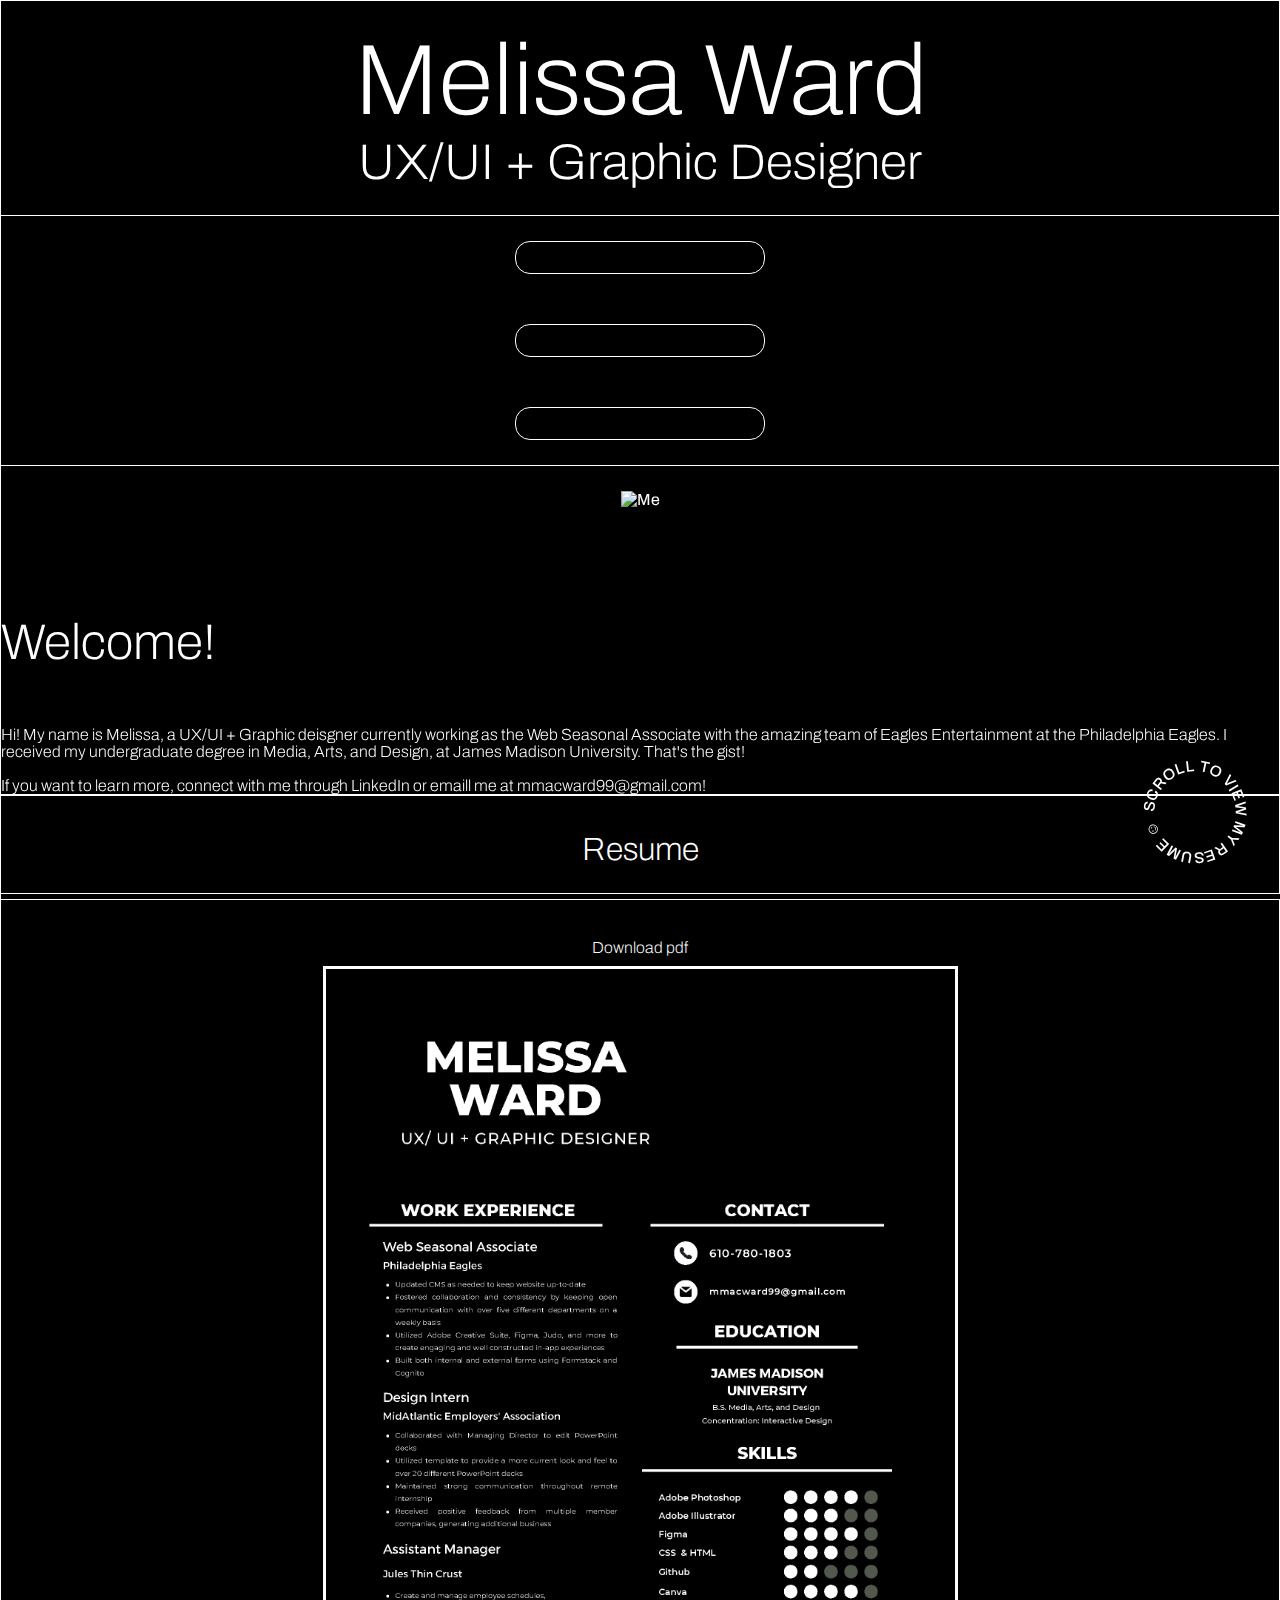
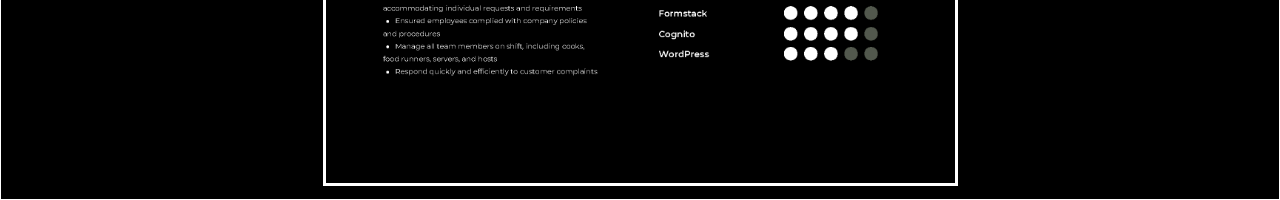
==== index.html @ 84e3e32f "portfolio" ====
<!DOCTYPE html>
<html lang="en">

<head>
  <meta charset="UTF-8">
  <meta http-equiv="X-UA-Compatible" content="IE=edge">
  <meta name="viewport" content="width=device-width, initial-scale=1.0">
  <title>Portfolio</title>
  <link rel="icon" type="image/png" href="images/Group 4.png" />
  <!-- Font awesome link -->
  <script src="https://kit.fontawesome.com/2b0c2f6b24.js" crossorigin="anonymous"></script>
  <!-- Google fonts link -->
  <link rel="preconnect" href="https://fonts.googleapis.com">
  <link rel="preconnect" href="https://fonts.gstatic.com" crossorigin>
  <link href="https://fonts.googleapis.com/css2?family=Archivo:wght@200;400&display=swap" rel="stylesheet">
  <!-- Bootstrap core CSS -->
  <link href="https://cdn.jsdelivr.net/npm/bootstrap@5.2.2/dist/css/bootstrap.min.css" rel="stylesheet"
    integrity="sha384-Zenh87qX5JnK2Jl0vWa8Ck2rdkQ2Bzep5IDxbcnCeuOxjzrPF/et3URy9Bv1WTRi" crossorigin="anonymous">
  <!-- Custom CSS -->
  <link href="./css/style.css" rel="stylesheet">
  <link href="./css/gallery.css" rel="stylesheet">
  <!-- Custom styles for this template -->
  <link rel="stylesheet" href="https://use.fontawesome.com/releases/v5.8.2/css/all.css"
    integrity="sha384-oS3vJWv+0UjzBfQzYUhtDYW+Pj2yciDJxpsK1OYPAYjqT085Qq/1cq5FLXAZQ7Ay" crossorigin="anonymous">
  <!-- Link for image fade -->
  <link href="https://unpkg.com/aos@2.3.1/dist/aos.css" rel="stylesheet">
</head>

<body>
  <div class="rotating-text-wrap">
    <svg class="rotating-text-circle reverse-rotating" viewBox="0 0 100 100" width="100" height="100">
      <defs>
    <path id="circle" d="
    M 50, 50
    m -37, 0
    a 37,37 0 1,1 74,0
    a 37,37 0 1,1 -74,0"></path>
      </defs>
    <text class="rotating-text">
    <textPath xlink:href="#circle">
    
    <!--Change Rotating Text-->
    scroll to view my resume ☺
    <!--Change Rotating Text-->
      
    </textPath>
    </text>
    </svg>
    </div>
  <div class="container-fluid">
    <div class="row">
      <div class="col-md-12 col-sm-12" style="padding-top: 25px;padding-bottom: 25px;text-align: right;">
        <div class="name">Melissa Ward<p style="font-size:50px;"></i>UX/UI + Graphic Designer</p></div>
      </div> <!-- end column -->  
    </div> <!-- end row 1 -->
    <div class="space"></div>
    <div class="row" style="border-top: none;border-bottom: none;">
      <div class="col-md-4 col-sm-4">
        <div class="learn">
          <a href="#aboutme"><button type="button" class="btn btn-primary">Contact</button></a>
        </div>
      </div><!-- end column -->
      <div class="col-md-4 col-sm-4">
        <div class="learn">
          <a href="ux.html"><button type="button" class="btn btn-primary">UX/UI</button></a>
        </div>
      </div><!-- end column -->
      <div class="col-md-4 col-sm-4">
        <div class="learn">
          <a href=personal.html><button type="button" class="btn btn-primary">Graphics</button></a>
        </div>
      </div><!-- end column -->
    </div><!-- end row 4 -->
    <div class="row" id="aboutme">
      <div class="col-md-6 col-sm-6" style="text-align: center;padding: 25px;" data-aos="fade-up"
        data-aos-duration="2000" data-aos-delay="200">
        <img src="./images/Facetune_17-10-2022-01-54-45.png" class="float-left m-3" alt="Me" width="40%">
      </div>
      <div class="col-md-6 col-sm-6" style="text-align:left;font-weight: 200;padding-top: 40px;padding-right: 40px;"
        data-aos="fade-up" data-aos-duration="2000" data-aos-delay="200">
        <div class="about">
          <h2 style="text-align:left;font-size:50px;font-weight:200;">Welcome!</h2>
         <p style="padding-top:15px;">Hi! My name is Melissa, a UX/UI + Graphic deisgner currently working as the Web Seasonal Associate with the amazing team of Eagles Entertainment at the Philadelphia Eagles. I received my undergraduate degree in Media, Arts, and Design, at James Madison University. That's the gist!</p>
         <br>
         <p>If you want to learn more, connect with me through LinkedIn or emaill me at mmacward99@gmail.com!</p>
        </div>
        </div>
    </div><!-- end row 9 -->
    <div class="row" style="border-bottom: none;">
      <div class="col-md-12 col-sm-12" style="text-align:center;">
        <h1 style="font-weight:200;padding:5px;padding-top: 15px;padding-bottom: 50px;">Resume</h1>
        <div class="download" style="background-color:#000;">
        <p><a href="documents/resume.pdf" download="newfilename">Download pdf  <i class="fa-solid fa-circle-down"></i></a>
        </p>
      </div> <!--end download-->
      </div> <!--end column-->
    </div> <!--end row-->
    <div class="row" style="border-top:none;padding:10px;">
      <div class="col-md-12 col-sm-12" style="text-align:center;">
        <img src="./images/resume.png" style="border-color:#fff;border-width:1px;border:solid;" class="float-left m-3" alt="Me" width="50%">
      </div> <!--end column-->
    </div> <!--end row-->
    </div>
    <footer>
      <div class="col-md-12 col-sm-12" style="text-align:center;letter-spacing: 10px;font-size: 25px;">
        <p><a href=#aboutme><a href="https://www.linkedin.com/in/melissa-ward-0679911b2/" target="_blank"><i
          class="fa-brands fa-linkedin"></i></a> <a href="mailto:mmacward99@gmail.com" class="text-inverted"><b><i class="fa-solid fa-envelope"></i></b></a>
      </div> <!--end column-->
    </footer>
  <button onclick="topFunction()" id="myBtn" title="Go to top"><i class="fa-solid fa-angle-up"></i></button>
  <script src="./js/main.js"></script>
  <script src="https://unpkg.com/aos@next/dist/aos.js"></script>
  <script>
    AOS.init();
  </script>
</body>
</html>
---- css/style.css ----
:root {
  --white:#ffffff;
}

body {
  background-color: #000;
}

.plant {
  width: 100%;
  font-weight: 200;
  margin-bottom: 100px;
}

.title {
  font-weight: 200;
}

/* Style the button that is used to open and close the collapsible content */
.btn-secondary {
  margin-left: 400px;
  margin-bottom: 10px;
  text-align: center;
  font-size: 25px;
  background-color: #000;
  font-weight: 200;
  border: none;
  --bs-btn-bg: #000;
  --bs-btn-border-color: #000;
  --bs-btn-hover-bg: #000;
  --bs-btn-active-bg: #000;
}

/* Add a background color to the button if it is clicked on (add the .active class with JS), and when you move the mouse over it (hover) */
.btn-secondary:hover:focus:active {
  border: none;
  background-color: #000;
  --bs-btn-bg: #000;
  --bs-btn-border-color: #000;
  --bs-btn-hover-bg: #000;
}

/* Style the collapsible content. Note: hidden by default */
.content {
  background-color: #000;
  max-height: 0;
  overflow: hidden;
  transition: max-height 0.5s ease-out;
}

.container-fluid {
  background-color: #000;
  color: #fff;
  font-family: "Archivo", sans-serif;
}

.name {
  font-family: "Archivo", sans-serif;
  font-size: 100px;
  text-align: center;
  font-weight: 200;
  color: #fff;
}

footer {
  padding-top: 5px;
  border-width: 0.5px;
  border-style: solid;
  border-color: #fff;
  background-color: #000;
  text-align: center;
  position: fixed;
  left: 0;
  bottom: 0;
  width: 100%;
  width: 100%;
  margin-left: auto;
  margin-right: auto;
  margin: auto 0;
}

.btn-primary {
  align-items: center;
  width: 250px;
  border-style: solid;
  border-radius: 15px;
  border-width: 1px;
  text-align: center;
  font-size: 25px;
  background-color: #000;
  border-color: white;
  font-weight: 200;
  --bs-btn-active-bg: #ffffff;
  --bs-btn-active-color: #000;
  --bs-btn-active-border-color: #ffffff;
}

.btn-primary:hover {
  background-color: #fff;
  color: #000;
}

.learn {
  padding: 25px;
  text-align: center;
}

.linked {
  padding-top: 35px;
  text-align: center;
  font-size: 25px;
}

.icon {
  color: #000;
  background-color: #fff;
}

.description {
  text-align: center;
}

a {
  color: #fff;
  text-decoration: none;
}

a:hover {
  color: #fff;
  text-decoration: none;
  transition: 0.5s ease;
}

.text {
  text-align: center;
  font-weight: 200;
}

h1 {
  text-align: center;
}

h2 {
  text-align: center;
}

.title {
  text-align: center;
  padding-top: 50px;
}

.center {
  padding-top: 25px;
  display: block;
  margin-left: auto;
  margin-right: auto;
}

body {
  margin: 0;
  font-family: "Verdana";
}

p {
  margin: 0;
  font-weight: 200;
}

.personal {
  padding-left: 25px;
  padding-right: 25px;
  padding-bottom: 25px;
}

.carousel-item {
  height: 32rem;
  background-color: #777;
  color: #fff;
  position: relative;
}

.conatiner {
  position: absolute;
  bottom: 0;
  left: 0;
  right: 0;
  padding-bottom: 50px;
}

.carousel-item {
  align-items: center;
}

.syvfc {
  padding: 25px;
}

.personal {
  padding-top: 50px;
}

#myBtn {
  display: none;
  /* Hidden by default */
  position: fixed;
  /* Fixed/sticky position */
  bottom: 20px;
  /* Place the button at the bottom of the page */
  left: 30px;
  /* Place the button 30px from the right */
  z-index: 1;
  /* Make sure it does not overlap */
  background-color: #000;
  /* Set a background color */
  color: #fff;
  /* Text color */
  cursor: pointer;
  /* Add a mouse pointer on hover */
  padding: 15px;
  /* Some padding */
  border-radius: 10px;
  /* Rounded corners */
  font-size: 18px;
  /* Increase font size */
  font-family: "Anybody", cursive;
  font-weight: 200;
  border-color: #fff;
  border-style: solid;
}

#myBtn:hover {
  background-color: #fff;
  /* Add a dark-grey background on hover */
  color: #000;
}

.row {
  border-width: 0.5px;
  border-style: solid;
  border-color: #fff;
}

.footer {
  bottom: 0;
  margin: 0 auto !important;
  text-align: center !important;
  width: 100% !important;
  height: 40px;
  position: fixed;
}

html {
  --rotating-font-size:14px;
  --rotating-font-width:110px;
  --rotating-font-letter-spacing:.3px;
}

/*Main Container*/
.rotating-text-con {
  display: flex;
  position: relative;
  overflow: hidden;
  height: 100px;
  justify-content: center;
  margin-bottom: -10px;
  margin-top: -40px !important;
}

/*Text Wrap*/
.rotating-text-wrap {
  font-family: "Archivo", sans-serif;
  color: #fff;
  text-align: center;
  position: fixed;
  z-index: 2;
  bottom: 30px;
  right: 30px;
}

/*Text Circle*/
.rotating-text-circle {
  color: #fff;
  height: auto;
  transform-origin: center;
  width: var(--rotating-font-width);
}

/*Font Styles*/
.rotating-text {
  color: #fff;
  fill: var(--white) !important;
  font-family: var(--heading);
  font-size: var(--rotating-font-size);
  letter-spacing: var(--rotating-font-letter-spacing);
  text-transform: uppercase;
  font-weight: 500;
}

/*Rotating Animation*/
@-webkit-keyframes rotating {
  from {
    transform: rotate(0deg);
  }
  to {
    transform: rotate(360deg);
  }
}
@keyframes rotating {
  from {
    transform: rotate(0deg);
  }
  to {
    transform: rotate(360deg);
  }
}
@-webkit-keyframes reverse-rotating {
  from {
    transform: rotate(360deg);
  }
  to {
    transform: rotate(0deg);
  }
}
@keyframes reverse-rotating {
  from {
    transform: rotate(360deg);
  }
  to {
    transform: rotate(0deg);
  }
}
.rotating {
  -webkit-animation: rotating 20s linear infinite;
          animation: rotating 20s linear infinite;
}

.reverse-rotating {
  -webkit-animation: reverse-rotating 20s linear infinite;
          animation: reverse-rotating 20s linear infinite;
}

@media only screen and (max-width: 600px) {
  :root {
    --white:#ffffff;
  }
  .plant {
    align-items: center;
    width: 100%;
    padding-bottom: 40px;
  }
  .title {
    font-weight: 200;
  }
  /* Style the button that is used to open and close the collapsible content */
  .btn-secondary {
    margin-left: 100px;
    margin-bottom: 10px;
    text-align: center;
    font-size: 25px;
    background-color: #000;
    font-weight: 200;
    border: none;
    --bs-btn-bg: #000;
    --bs-btn-border-color: #000;
    --bs-btn-hover-bg: #000;
    --bs-btn-active-bg: #000;
  }
  /* Add a background color to the button if it is clicked on (add the .active class with JS), and when you move the mouse over it (hover) */
  .btn-secondary:hover {
    --bs-btn-bg: #000;
    --bs-btn-border-color: #000;
    --bs-btn-hover-bg: #000;
    --bs-btn-active-bg: #000;
    color: #fff;
  }
  /* Style the collapsible content. Note: hidden by default */
  .content {
    background-color: #000;
    max-height: 0;
    overflow: hidden;
    transition: max-height 0.5s ease-out;
  }
  .container-fluid {
    background-color: #000;
    color: #fff;
    font-family: "Archivo", sans-serif;
  }
  .name {
    font-family: "Archivo", sans-serif;
    font-size: 100px;
    text-align: center;
    font-weight: 200;
    color: #fff;
  }
  .btn-primary {
    align-items: center;
    width: 250px;
    border-style: solid;
    border-radius: 15px;
    border-width: 1px;
    text-align: center;
    font-size: 25px;
    background-color: #000;
    border-color: white;
    font-weight: 200;
    --bs-btn-active-bg: #ffffff;
    --bs-btn-active-color: #000;
    --bs-btn-active-border-color: #ffffff;
  }
  .btn-primary:hover {
    background-color: #fff;
    color: #000;
  }
  .learn {
    padding: 25px;
    text-align: center;
  }
  .linked {
    text-align: center;
    font-size: 25px;
  }
  .icon {
    color: #000;
    background-color: #fff;
  }
  .description {
    text-align: center;
  }
  a {
    color: #fff;
    text-decoration: none;
  }
  a:hover {
    color: #fff;
    text-decoration: none;
    transition: 0.5s ease;
  }
  .text {
    text-align: center;
    font-weight: 200;
  }
  h1 {
    text-align: center;
  }
  h2 {
    text-align: center;
  }
  .title {
    text-align: center;
    padding-top: 50px;
  }
  .center {
    padding-top: 25px;
    display: block;
    margin-left: auto;
    margin-right: auto;
  }
  body {
    margin: 0;
    font-family: "Verdana";
  }
  p {
    margin: 0;
    font-weight: 200;
  }
  .personal {
    padding-left: 25px;
    padding-right: 25px;
    padding-bottom: 25px;
  }
  .carousel-item {
    height: 32rem;
    background-color: #777;
    color: #fff;
    position: relative;
  }
  .conatiner {
    position: absolute;
    bottom: 0;
    left: 0;
    right: 0;
    padding-bottom: 50px;
  }
  .carousel-item {
    align-items: center;
  }
  .syvfc {
    padding: 25px;
  }
  .personal {
    padding-top: 50px;
  }
  .about {
    padding-left: 25px;
    padding-bottom: 25px;
  }
  #myBtn {
    display: none;
    /* Hidden by default */
    position: fixed;
    /* Fixed/sticky position */
    bottom: 20px;
    /* Place the button at the bottom of the page */
    right: 420px;
    /* Place the button 30px from the right */
    z-index: 1;
    /* Make sure it does not overlap */
    background-color: #000;
    /* Set a background color */
    color: #fff;
    /* Text color */
    cursor: pointer;
    /* Add a mouse pointer on hover */
    padding: 15px;
    /* Some padding */
    border-radius: 10px;
    /* Rounded corners */
    font-size: 18px;
    /* Increase font size */
    font-family: "Anybody", cursive;
    font-weight: 200;
    border-color: #fff;
    border-style: solid;
  }
  #myBtn:hover {
    background-color: #fff;
    /* Add a dark-grey background on hover */
    color: #000;
  }
  .row {
    border-width: 0.5px;
    border-style: solid;
    border-color: #fff;
  }
  .footer {
    bottom: 0;
    margin: 0 auto !important;
    text-align: center !important;
    width: 100% !important;
    height: 40px;
    position: absolute;
  }
  html {
    --rotating-font-size:14px;
    --rotating-font-width:90px;
    --rotating-font-letter-spacing:2px;
  }
  /*Main Container*/
  .rotating-text-con {
    display: flex;
    position: relative;
    overflow: hidden;
    justify-content: center;
    margin-bottom: -10px;
    margin-top: -40px !important;
  }
  /*Text Wrap*/
  .rotating-text-wrap {
    font-family: "Archivo", sans-serif;
    color: #fff;
    text-align: center;
    z-index: 2;
    position: fixed;
    bottom: 30px;
    right: 30px;
  }
  /*Text Circle*/
  .rotating-text-circle {
    color: #fff;
    height: auto;
    transform-origin: center;
    width: var(--rotating-font-width);
  }
  /*Font Styles*/
  .rotating-text {
    color: #fff;
    fill: var(--white) !important;
    font-family: var(--heading);
    font-size: var(--rotating-font-size);
    letter-spacing: var(--rotating-font-letter-spacing);
    text-transform: uppercase;
    font-weight: 500;
    font-size: 10px;
  }
  /*Rotating Animation*/
  @-webkit-keyframes rotating {
    from {
      transform: rotate(0deg);
    }
    to {
      transform: rotate(360deg);
    }
  }
  @keyframes rotating {
    from {
      transform: rotate(0deg);
    }
    to {
      transform: rotate(360deg);
    }
  }
  @-webkit-keyframes reverse-rotating {
    from {
      transform: rotate(360deg);
    }
    to {
      transform: rotate(0deg);
    }
  }
  @keyframes reverse-rotating {
    from {
      transform: rotate(360deg);
    }
    to {
      transform: rotate(0deg);
    }
  }
  .rotating {
    -webkit-animation: rotating 20s linear infinite;
            animation: rotating 20s linear infinite;
  }
  .reverse-rotating {
    -webkit-animation: reverse-rotating 20s linear infinite;
            animation: reverse-rotating 20s linear infinite;
  }
}/*# sourceMappingURL=style.css.map */
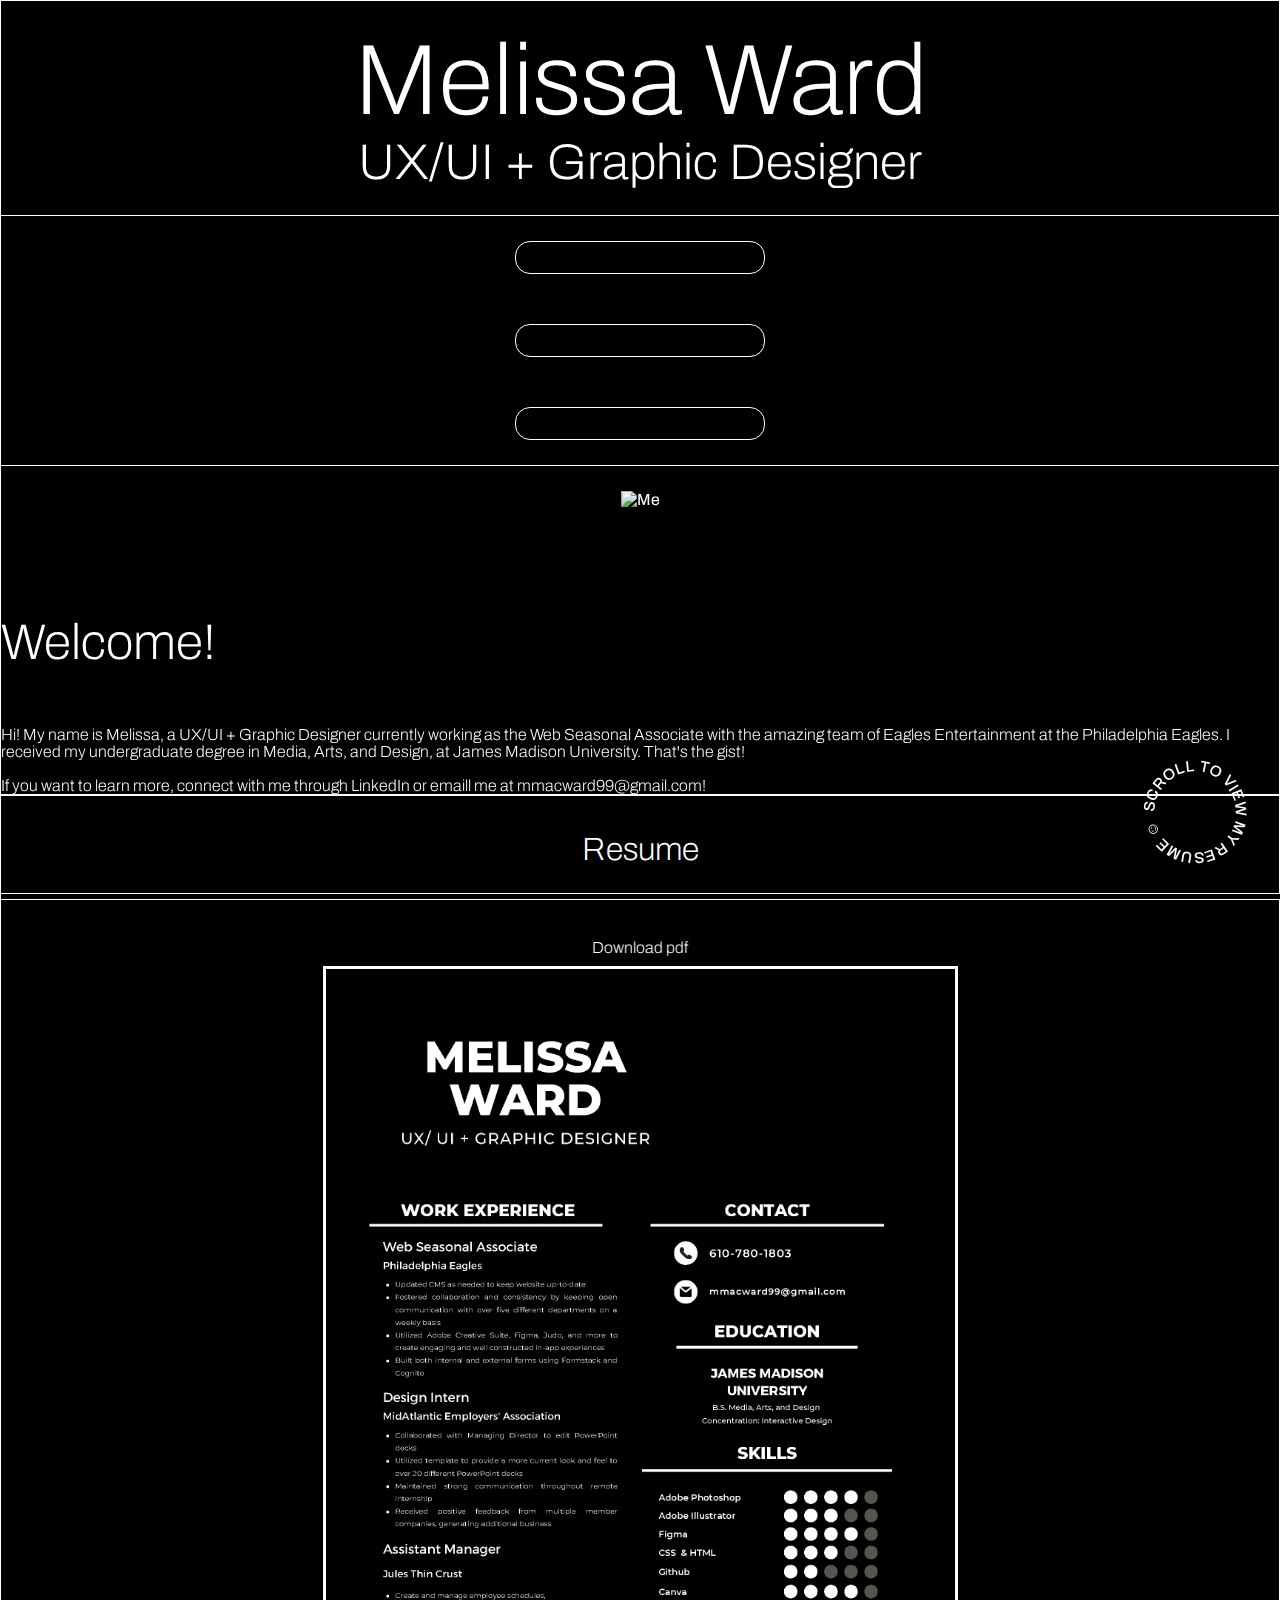
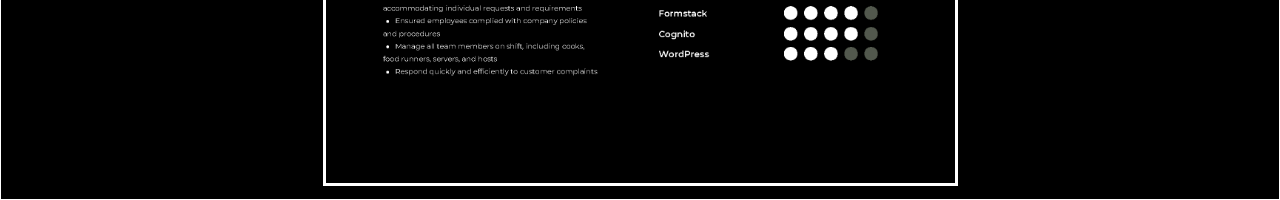
==== commit 014d320d: "typo" ====
--- a/index.html
+++ b/index.html
@@ -80,7 +80,7 @@
         data-aos="fade-up" data-aos-duration="2000" data-aos-delay="200">
         <div class="about">
           <h2 style="text-align:left;font-size:50px;font-weight:200;">Welcome!</h2>
-         <p style="padding-top:15px;">Hi! My name is Melissa, a UX/UI + Graphic deisgner currently working as the Web Seasonal Associate with the amazing team of Eagles Entertainment at the Philadelphia Eagles. I received my undergraduate degree in Media, Arts, and Design, at James Madison University. That's the gist!</p>
+         <p style="padding-top:15px;">Hi! My name is Melissa, a UX/UI + Graphic Designer currently working as the Web Seasonal Associate with the amazing team of Eagles Entertainment at the Philadelphia Eagles. I received my undergraduate degree in Media, Arts, and Design, at James Madison University. That's the gist!</p>
          <br>
          <p>If you want to learn more, connect with me through LinkedIn or emaill me at mmacward99@gmail.com!</p>
         </div>
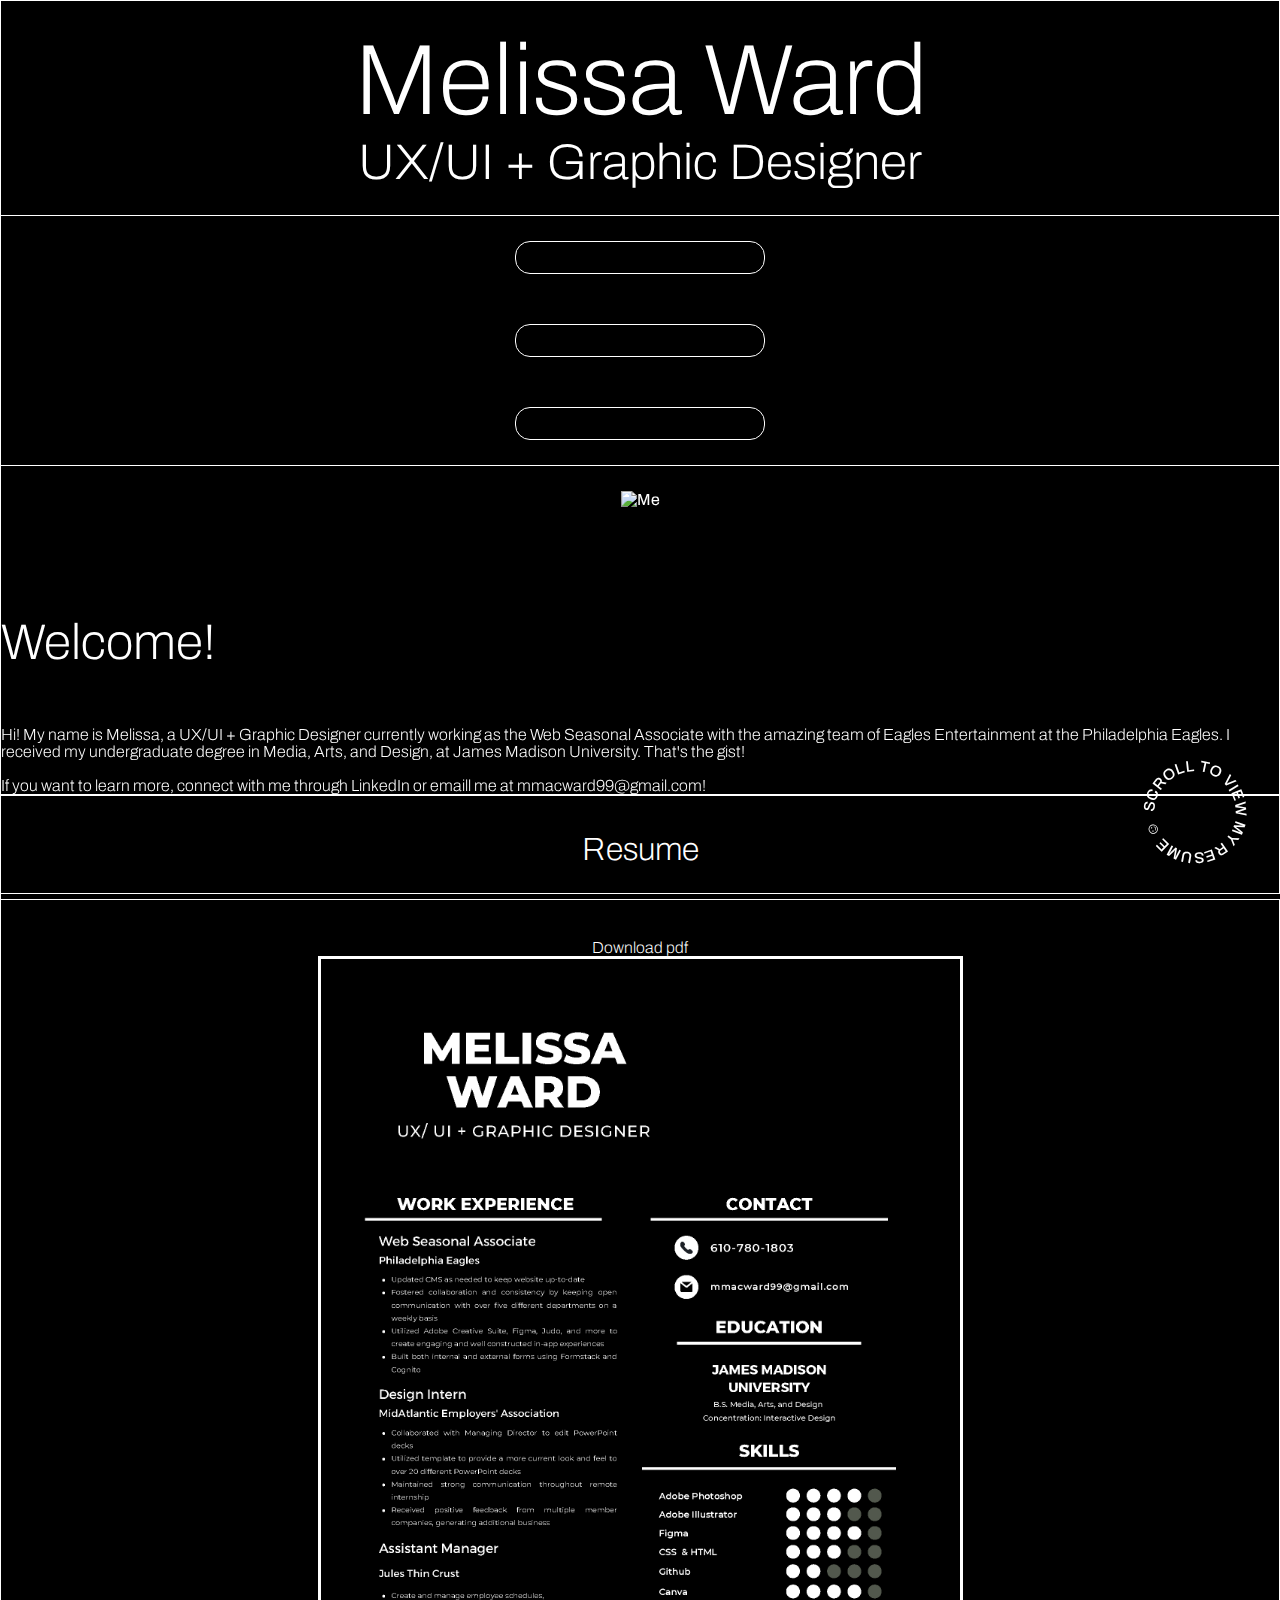
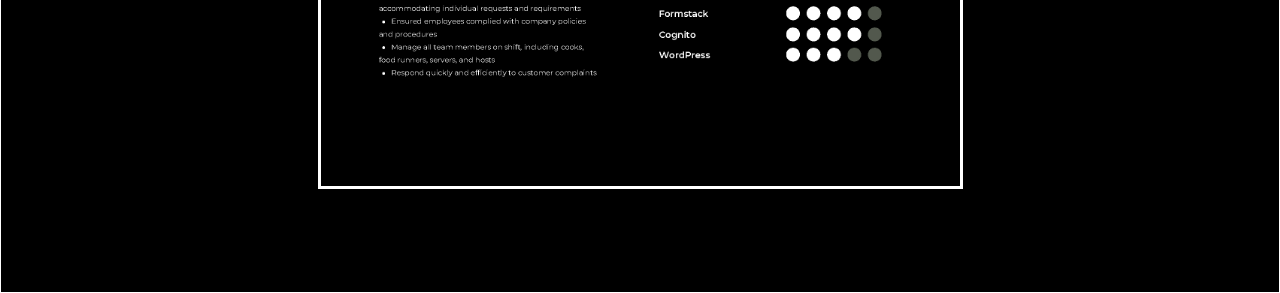
==== commit d53ce8cf: "changes" ====
--- a/index.html
+++ b/index.html
@@ -74,7 +74,7 @@
     <div class="row" id="aboutme">
       <div class="col-md-6 col-sm-6" style="text-align: center;padding: 25px;" data-aos="fade-up"
         data-aos-duration="2000" data-aos-delay="200">
-        <img src="./images/Facetune_17-10-2022-01-54-45.png" class="float-left m-3" alt="Me" width="40%">
+        <img src="./images/Facetune_17-10-2022-01-54-45.png" class="float-left m-3" alt="Me" width="40%" id="photo">
       </div>
       <div class="col-md-6 col-sm-6" style="text-align:left;font-weight: 200;padding-top: 40px;padding-right: 40px;"
         data-aos="fade-up" data-aos-duration="2000" data-aos-delay="200">
@@ -95,8 +95,8 @@
       </div> <!--end download-->
       </div> <!--end column-->
     </div> <!--end row-->
-    <div class="row" style="border-top:none;padding:10px;">
-      <div class="col-md-12 col-sm-12" style="text-align:center;">
+    <div class="row" style="border-top:none;">
+      <div class="col-md-12 col-sm-12" style="text-align:center;padding-bottom:100px;">
         <img src="./images/resume.png" style="border-color:#fff;border-width:1px;border:solid;" class="float-left m-3" alt="Me" width="50%">
       </div> <!--end column-->
     </div> <!--end row-->
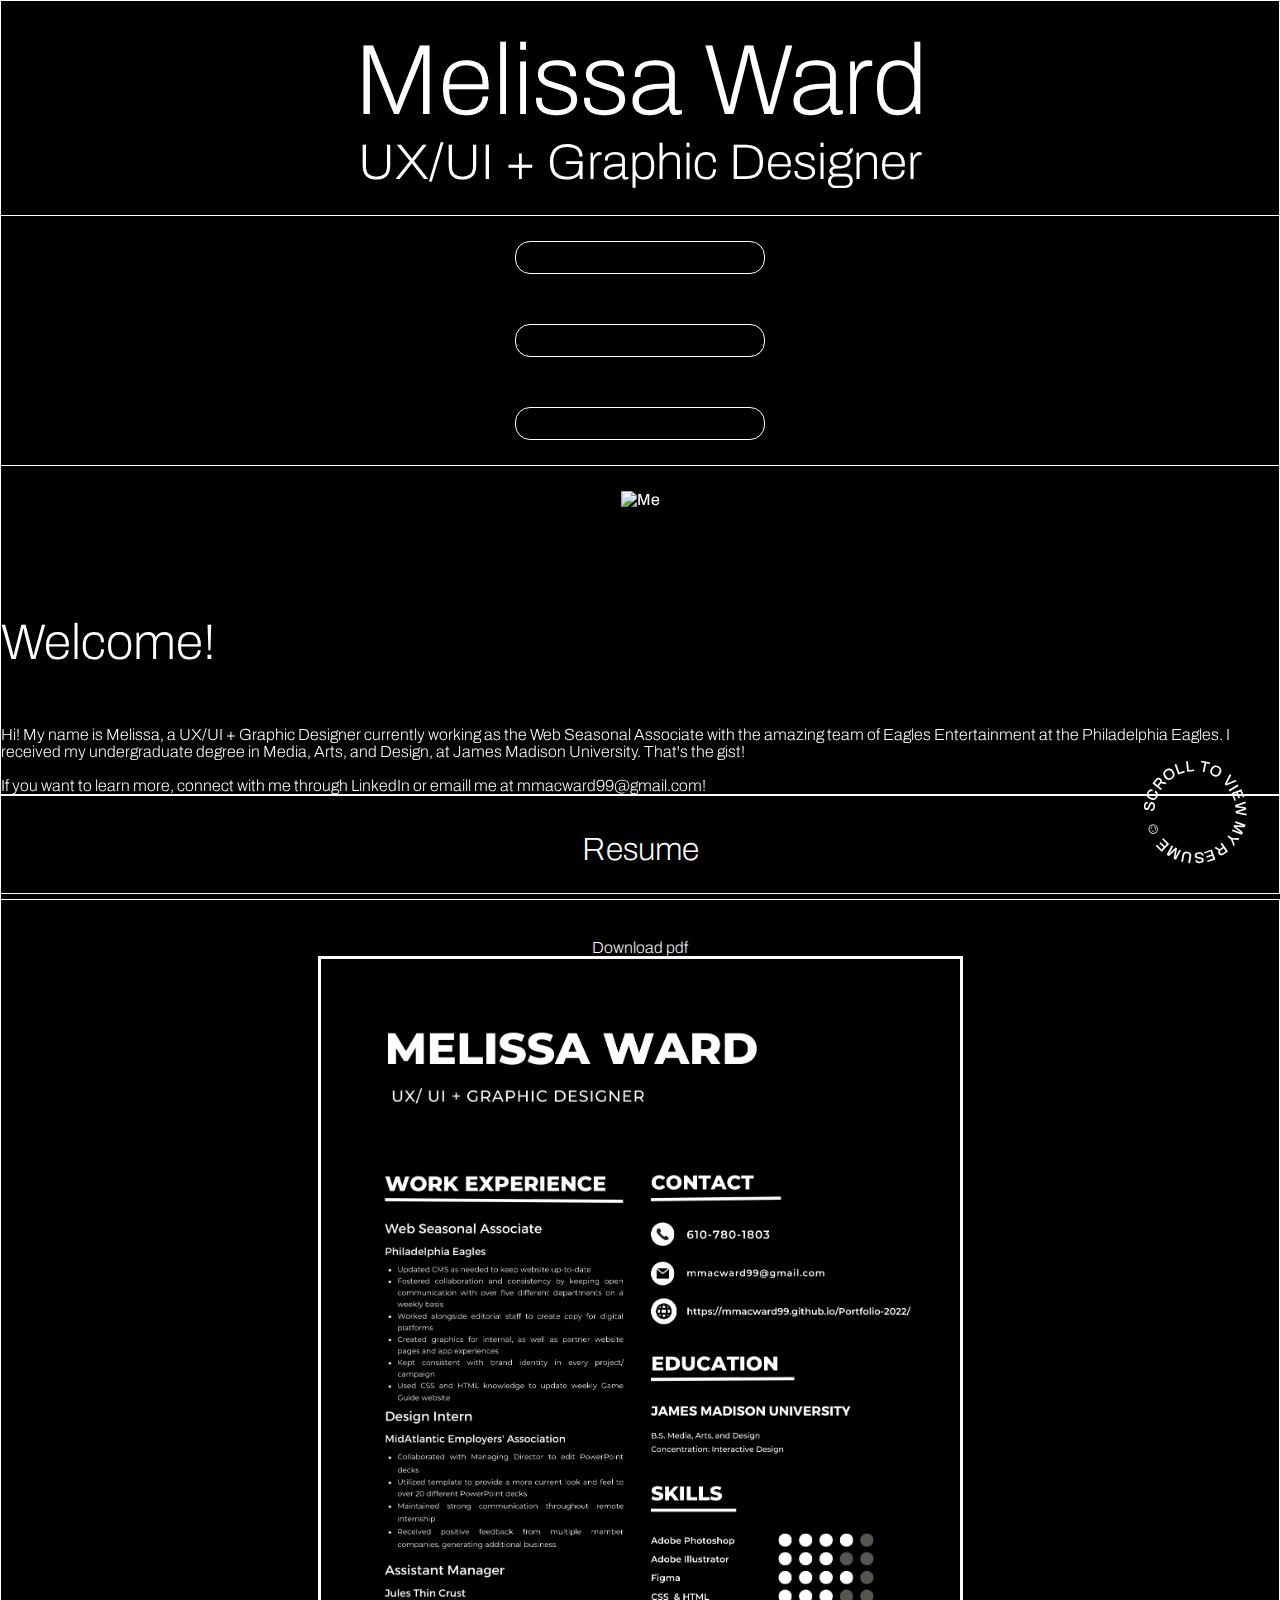
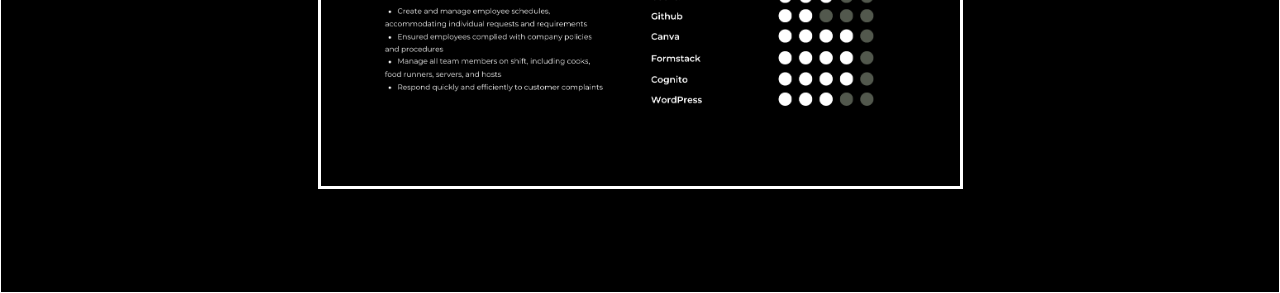
==== commit a069e17c: "changes" ====
--- a/index.html
+++ b/index.html
@@ -90,14 +90,14 @@
       <div class="col-md-12 col-sm-12" style="text-align:center;">
         <h1 style="font-weight:200;padding:5px;padding-top: 15px;padding-bottom: 50px;">Resume</h1>
         <div class="download" style="background-color:#000;">
-        <p><a href="documents/resume.pdf" download="newfilename">Download pdf  <i class="fa-solid fa-circle-down"></i></a>
+        <p><a href="documents/mw_resume_2_5.pdf" download="newfilename">Download pdf  <i class="fa-solid fa-circle-down"></i></a>
         </p>
       </div> <!--end download-->
       </div> <!--end column-->
     </div> <!--end row-->
     <div class="row" style="border-top:none;">
       <div class="col-md-12 col-sm-12" style="text-align:center;padding-bottom:100px;">
-        <img src="./images/resume.png" style="border-color:#fff;border-width:1px;border:solid;" class="float-left m-3" alt="Me" width="50%">
+        <img src="./images/mw_resume_2_5.png" style="border-color:#fff;border-width:1px;border:solid;" class="float-left m-3" alt="Me" width="50%">
       </div> <!--end column-->
     </div> <!--end row-->
     </div>
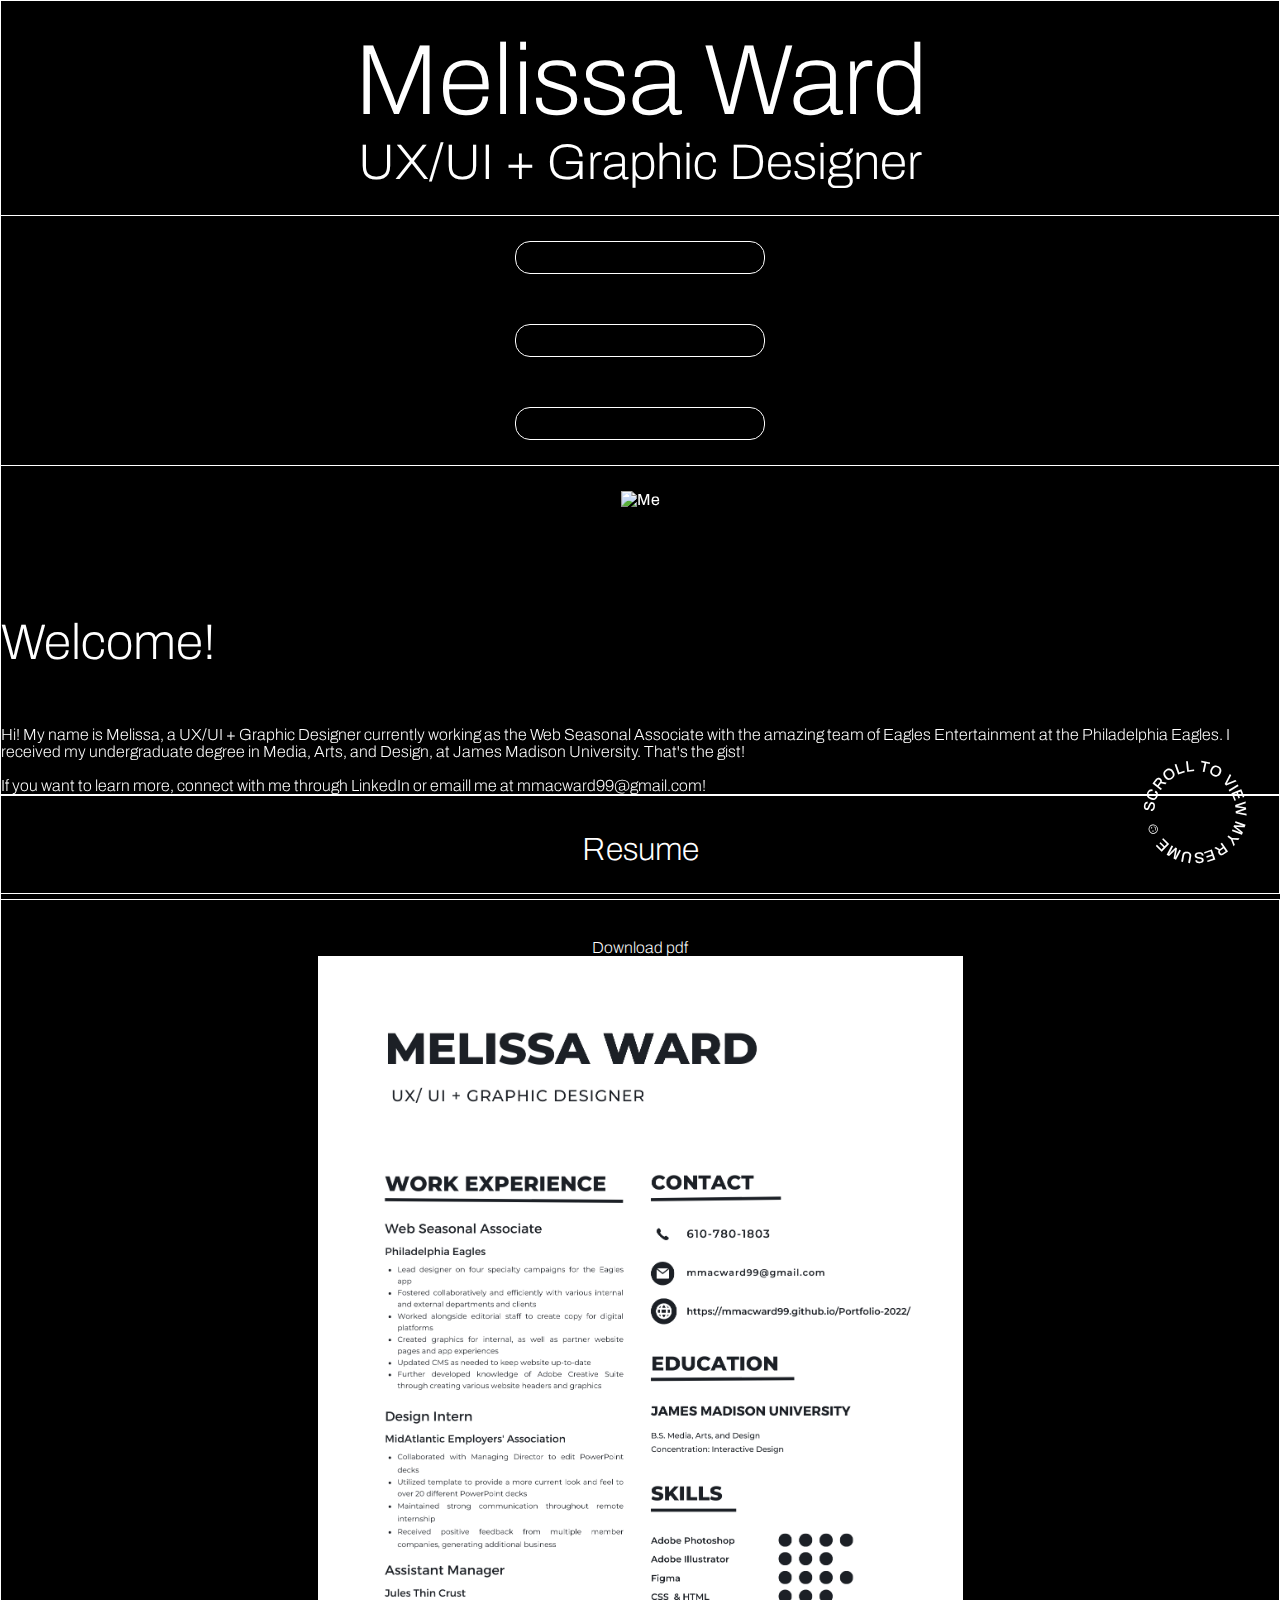
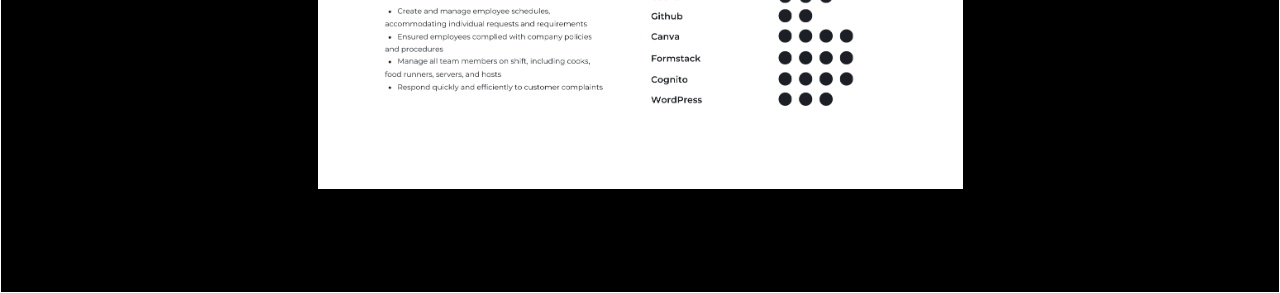
==== commit 42cb393e: "white resume" ====
--- a/index.html
+++ b/index.html
@@ -90,14 +90,14 @@
       <div class="col-md-12 col-sm-12" style="text-align:center;">
         <h1 style="font-weight:200;padding:5px;padding-top: 15px;padding-bottom: 50px;">Resume</h1>
         <div class="download" style="background-color:#000;">
-        <p><a href="documents/mw_resume_2_5.pdf" download="newfilename">Download pdf  <i class="fa-solid fa-circle-down"></i></a>
+        <p><a href="documents/resume_2_7.pdf" download="newfilename">Download pdf  <i class="fa-solid fa-circle-down"></i></a>
         </p>
       </div> <!--end download-->
       </div> <!--end column-->
     </div> <!--end row-->
     <div class="row" style="border-top:none;">
       <div class="col-md-12 col-sm-12" style="text-align:center;padding-bottom:100px;">
-        <img src="./images/mw_resume_2_5.png" style="border-color:#fff;border-width:1px;border:solid;" class="float-left m-3" alt="Me" width="50%">
+        <img src="./images/resume_2_7.png" style="border-color:#fff;border-width:1px;border:solid;" class="float-left m-3" alt="Me" width="50%">
       </div> <!--end column-->
     </div> <!--end row-->
     </div>
